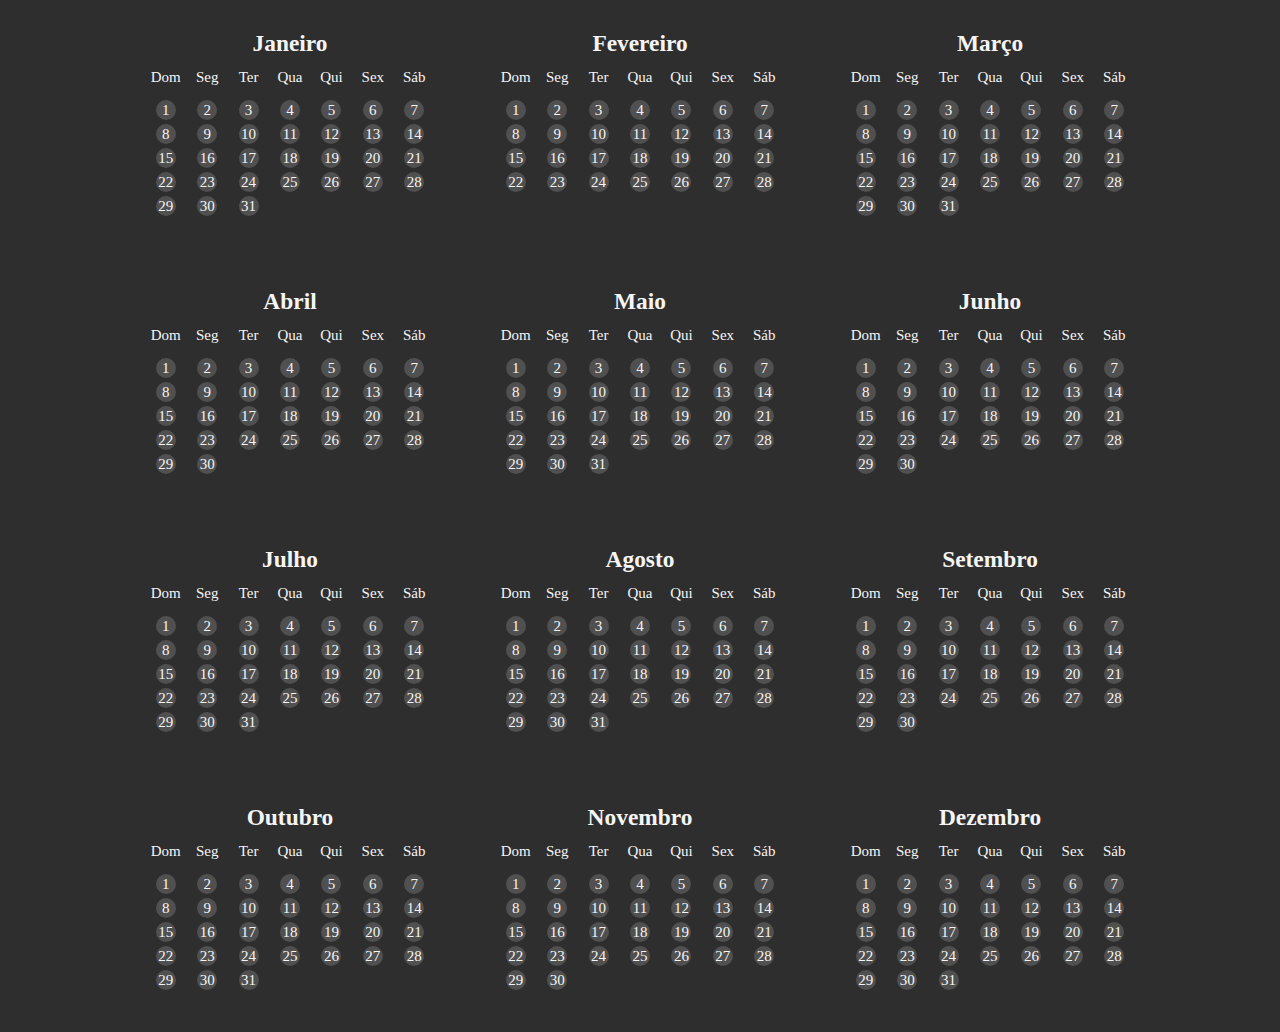
==== Day 002 - 2019 Mood Calendar/index.html @ 45dff31d "Project 002 incomplete upload" ====
<!DOCTYPE html>
<html lang="pt-br">
<head>
    <meta charset="UTF-8">
    <meta name="viewport" content="width=device-width, initial-scale=1.0">
    <title>Document</title>
    <link rel="stylesheet" href="./style.css">
</head>
<body>
    <div id="teste"></div>
    <script src="./script.js"></script>
</body>
</html>
---- Day 002 - 2019 Mood Calendar/style.css ----
* {
    box-sizing: border-box;
}

body {
    background-color: #2e2e2e;
    color: whitesmoke;
    font-family: Georgia, 'Times New Roman', Times, serif;
    text-align: center;
    margin: 0;
}

.month {
    font-size: 20px;
    width: 25%;
    height: auto;
    margin: 15px;
    padding: 15px;
    display: inline-block;
}

h3 {
    margin: 0;
}

.week_days_container, .month_days_conteiner {
    display: flex;
    flex-wrap: wrap;
    margin: 10px 0;
}

.week_day, .month_day {
    width: calc(100% / 7);
    height: calc(100% / 7);
    font-size: 15px;
    margin: 2px 0;

}

.circle {
    width: 20px;
    height: 20px;
    background-color: #505050;
    font-size: 15px;
    border-radius: 50%;
    cursor: pointer;
    display: inline-flex;
    justify-content: center;
    align-items: center;
}
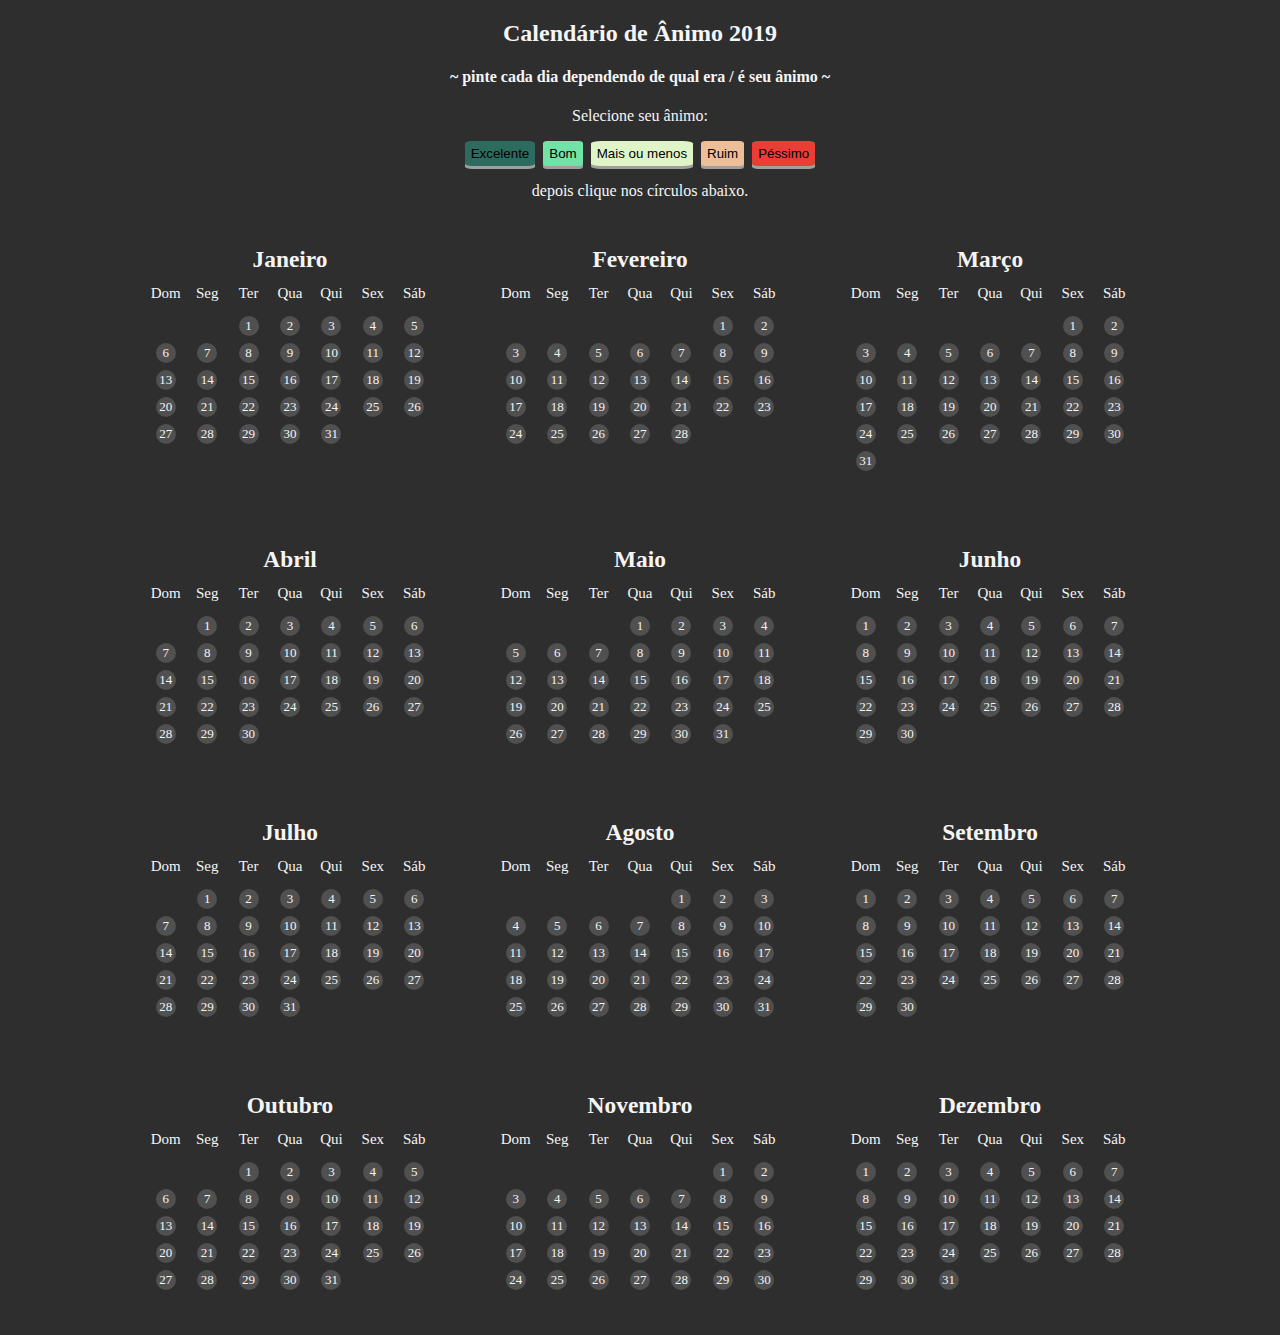
==== commit e6bcc562: "Project 002 upload" ====
--- a/Day 002 - 2019 Mood Calendar/index.html
+++ b/Day 002 - 2019 Mood Calendar/index.html
@@ -3,11 +3,11 @@
 <head>
     <meta charset="UTF-8">
     <meta name="viewport" content="width=device-width, initial-scale=1.0">
-    <title>Document</title>
+    <title>Calendário de ânimo 2019</title>
     <link rel="stylesheet" href="./style.css">
 </head>
 <body>
-    <div id="teste"></div>
+    <div id="content"></div>
     <script src="./script.js"></script>
 </body>
 </html>--- a/Day 002 - 2019 Mood Calendar/style.css
+++ b/Day 002 - 2019 Mood Calendar/style.css
@@ -17,6 +17,7 @@
     margin: 15px;
     padding: 15px;
     display: inline-block;
+    vertical-align: top;
 }
 
 h3 {
@@ -34,17 +35,73 @@
     height: calc(100% / 7);
     font-size: 15px;
     margin: 2px 0;
-
 }
 
 .circle {
     width: 20px;
     height: 20px;
     background-color: #505050;
-    font-size: 15px;
+    font-size: 13px;
+    margin-bottom: 3px;
     border-radius: 50%;
     cursor: pointer;
     display: inline-flex;
     justify-content: center;
     align-items: center;
+}
+
+:root {
+    --mood-color-1: #2d6b5f;
+    --mood-color-2: #72e3a6;
+    --mood-color-3: #dff4c7;
+    --mood-color-4: #edbf98;
+    --mood-color-5: #ea3d36;
+}
+
+.mood {
+    height: 25px;
+    margin: 0 2px;
+    border: none;
+    border-radius: 10%;
+    box-shadow: 0 3px rgb(160, 159, 159);
+    outline: none;
+}
+
+.mood:hover {
+    cursor: pointer;
+}
+
+.mood:focus {
+    border-radius: 40%;
+}
+
+.mood:active {
+    box-shadow: 0 1px rgb(110, 109, 109);
+    transform: translateY(2px);
+}
+
+.mood.active {
+    border: 2px solid rgb(124, 124, 0);
+    box-shadow: none;
+    border-radius: 40%;
+}
+
+#mood1 {
+    background-color: var(--mood-color-1);
+}
+
+#mood2 {
+    background-color: var(--mood-color-2);
+}
+
+#mood3 {
+    background-color: var(--mood-color-3);
+}
+
+#mood4 {
+    background-color: var(--mood-color-4);
+}
+
+#mood5 {
+    background-color: var(--mood-color-5);
 }